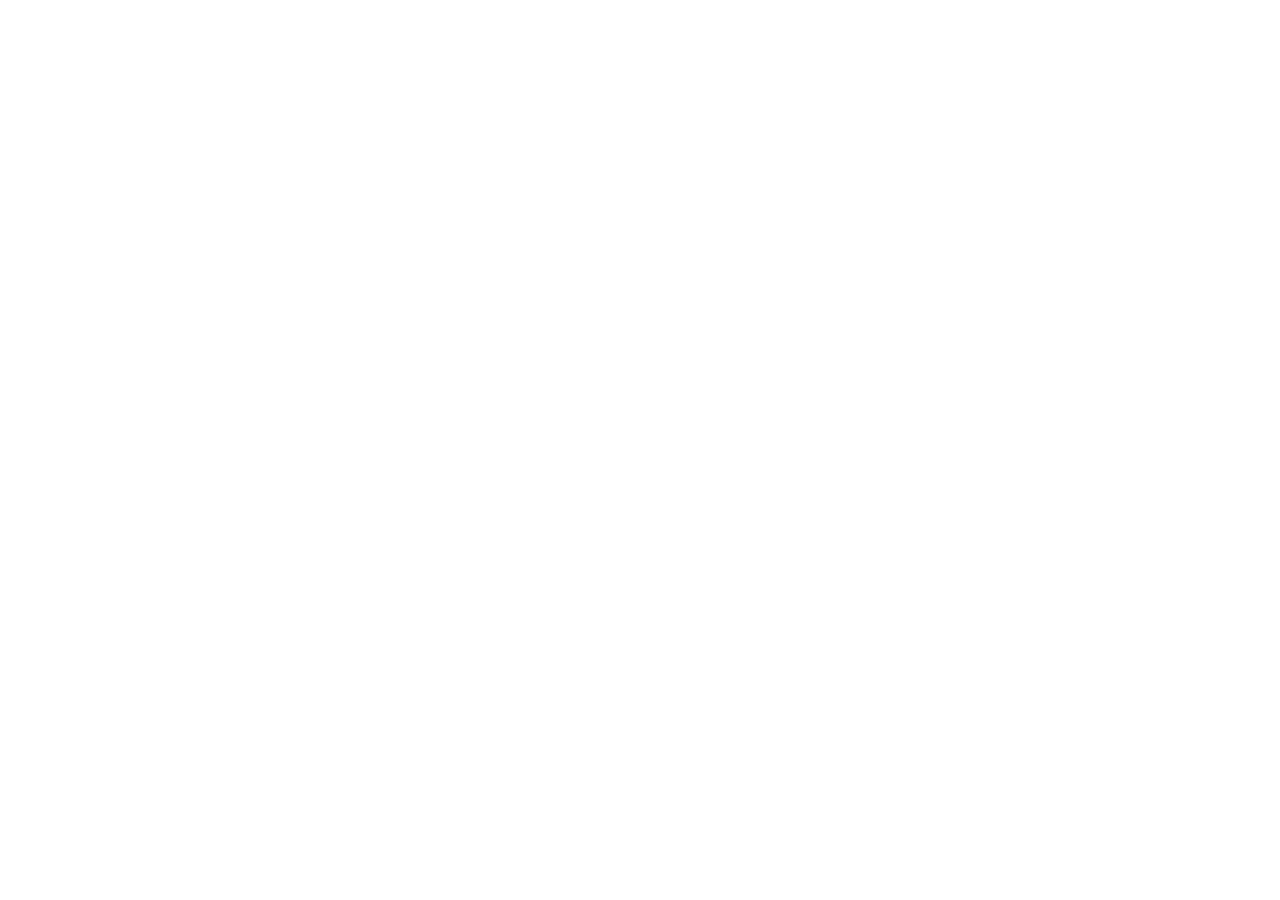
==== buildings.html @ e8b0f96b "site update" ====
<!DOCTYPE html>
<html lang="en">
<head>
    <meta charset="UTF-8">
    <meta name="viewport" content="width=device-width, initial-scale=1.0">
    <title>Super's Buildings</title>
    <link rel="stylesheet" href="stylesheet.css">
</head>
<body>
    
</body>
</html>
---- stylesheet.css ----
body {
  background-image: url(images/backgroundimage.jpg);
  background-size: cover;

}

@font-face {
    font-family: 'Myriad Apple';
    src: url('fonts/MyriadApple-Text.woff2') format('woff2'),
        url('fonts/MyriadApple-Text.woff') format('woff');
    font-weight: normal;
    font-style: normal;
    font-display: swap;
}

.button {
    background-color: rgba(216, 244, 255, 0.5);
    border-style: none;
    border-radius: 5px;
    text-decoration:none;
    box-shadow: 10px 5px 5px red;
}

a {
    text-decoration:none;
    font-family: "Myriad Apple";
    color: rgb(40, 42, 43);;

}
a:visited {
    color: rgb(40, 42, 43);;
}

#pagetitle {
    font-family: "Myriad Apple";
    font-weight: bold;
    
    color: rgb(40, 42, 43);
}
#subtitle {
    font-family: "Myriad Apple";
    font-weight: bold;
    font-size: 25px;
    color: rgb(40, 42, 43);
}
#text {
    font-family: "Myriad Apple";
    
    color: rgb(40, 42, 43);
}

.heading {
    display:grid;
    place-items:center;
    background-color:rgba(172, 232, 255, 0.5);
    border-color: rgba(255,255,255,0.6);
    border-style:solid;
    margin-bottom: 50px;
    margin-left: 600px;
    margin-right:600px;
    border-radius: 10px;
    padding:15px;

    
}
#about {
    text-align:center;
    background-color:rgba(172, 232, 255, 0.5);
    border-color: rgba(255,255,255,0.6);
    border-style:solid;
    margin-left: 600px;
    margin-right:600px;
    border-radius: 10px;
    padding:15px;
    margin-bottom: 50px;
}
#buildings {
    text-align:center;
    
    background-color:rgba(172, 232, 255, 0.8);
    border-color: rgba(255,255,255,0.6);
    
    border-style:solid;
    margin-left: 500px;
    margin-right:500px;
    border-radius: 10px;
}
#text {
    opacity: 1;
}
#image {
    width:700px;;
    height:auto;
    border-style:solid;
    border-color:rgba(255,255,255,0.6);
    border-radius:10px;
    margin-top: 10px;
}
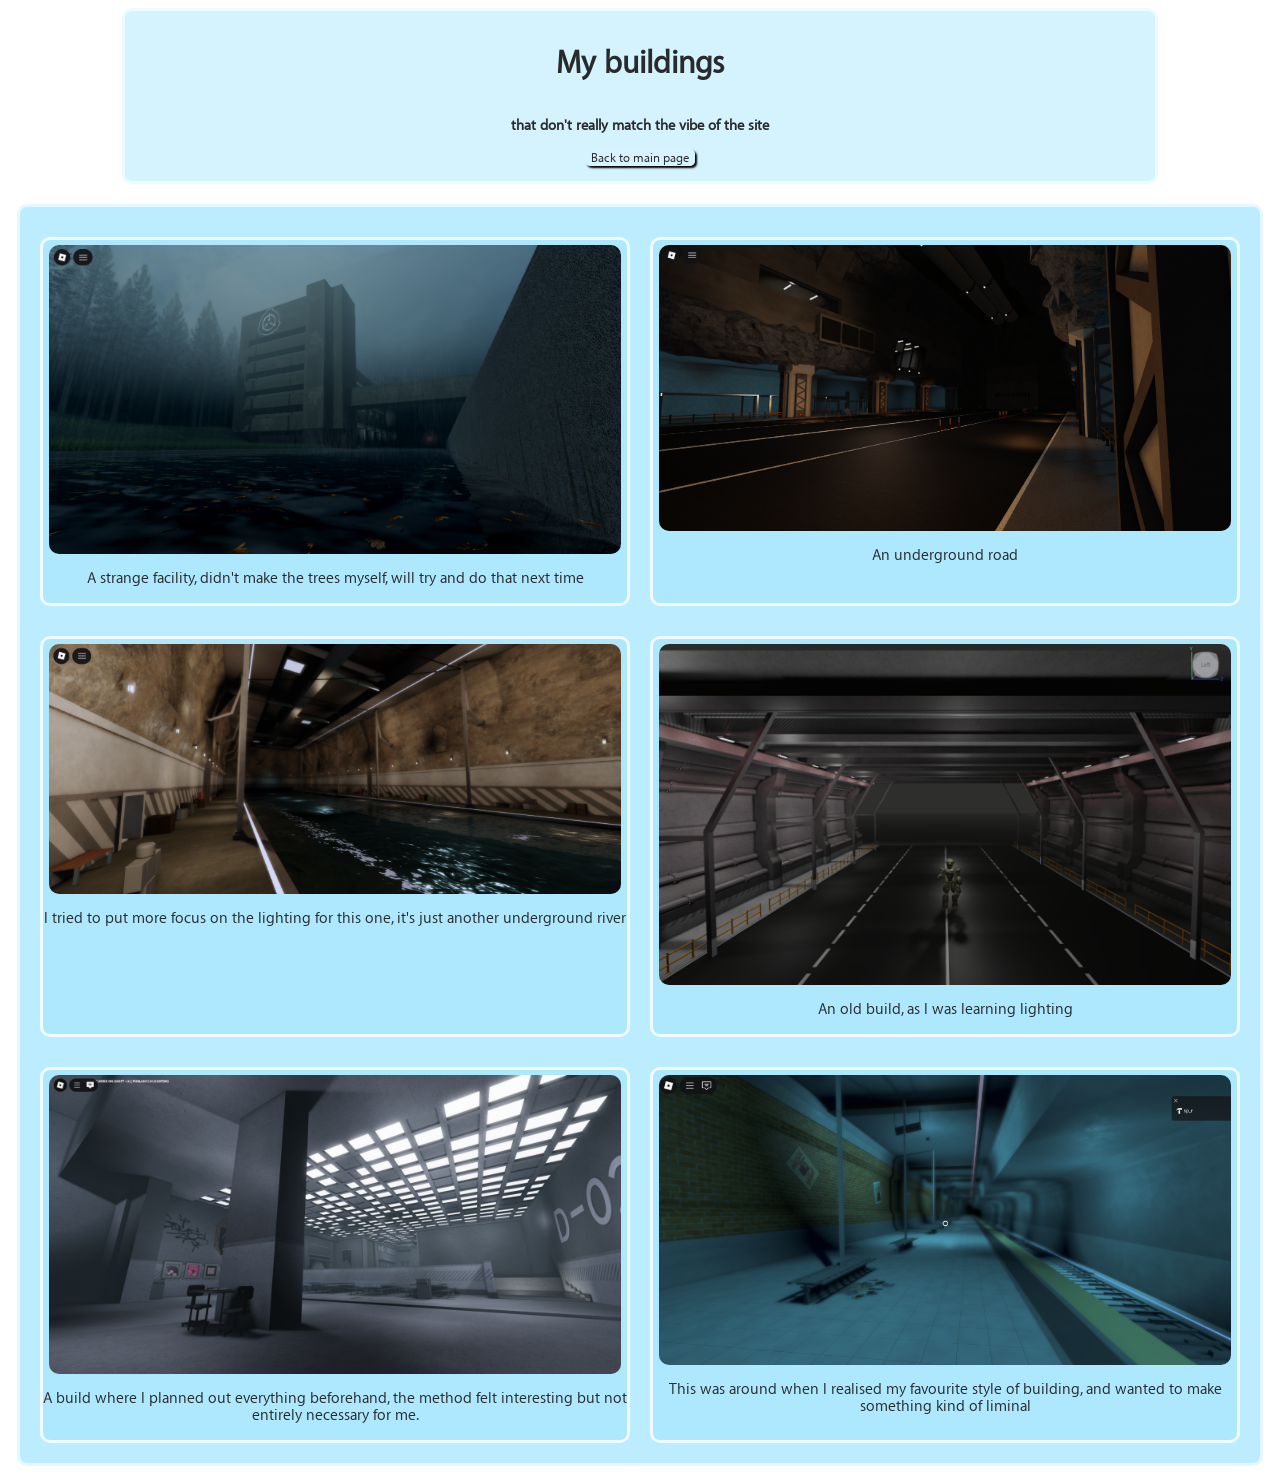
==== commit 9a988f29: "Buildings page, switchable sections An update adding a page with all my buildings, plus a way to swi" ====
--- a/buildings.html
+++ b/buildings.html
@@ -7,6 +7,46 @@
     <link rel="stylesheet" href="stylesheet.css">
 </head>
 <body>
-    
+    <header class="heading">
+        <h1 id="pagetitle">My buildings</h1>
+        <div class="whoami">
+            <p id="subtitle">that don't really match the vibe of the site</p>
+        </div>
+        <button class="button">
+            <a href="index.html">Back to main page</a>
+        </button>
+    </header>
+
+    <section id="buildings">
+        <div id="buildingsgrid">
+            <div class="cell">
+                <img class="gridimage" src="images/scpriver.webp">
+                <p id="text">A strange facility, didn't make the trees myself, will try and do that next time</p>
+            </div>
+            <div class="cell">
+                <img class="gridimage" src="images/scproadunderground.png">
+                <p id="text">An underground road</p>
+            </div>
+            <div class="cell">
+                <img class="gridimage" src="images/undergroundriver.png">
+                <p id="text">I tried to put more focus on the lighting for this one, it's just another underground river</p>
+            </div>
+            <div class="cell">
+                <img class="gridimage" src="images/olderscproad.webp">
+                <p id="text">An old build, as I was learning lighting</p>
+            </div>
+            <div class="cell">
+                <img class="gridimage" src="images/coolzonebuild.webp">
+                <p id="text">A build where I planned out everything beforehand, the method felt interesting but not entirely necessary for me.</p>
+            </div>
+            <div class="cell">
+                <img class="gridimage" src="images/subwaystationbuild.webp">
+                <p id="text">This was around when I realised my favourite style of building, and wanted to make something kind of liminal</p>
+            </div>
+        </div>
+    </section>
+
+
+
 </body>
 </html>
--- a/stylesheet.css
+++ b/stylesheet.css
@@ -18,8 +18,30 @@
     border-style: none;
     border-radius: 5px;
     text-decoration:none;
-    box-shadow: 10px 5px 5px red;
+    box-shadow: 2px 2px 2px black;
 }
+.button:hover {
+    box-shadow: 4px 4px 4px black;
+}
+.button:active {
+    box-shadow: 1px 1px 1px black;
+}
+
+#nextbutton {
+    background-color: rgba(216, 244, 255, 0.5);
+    border-style: none;
+    border-radius: 5px;
+    text-decoration:none;
+    box-shadow: 2px 2px 2px black;
+    font-family: "Myriad Apple";
+}
+#nextbutton:hover {
+    box-shadow: 4px 4px 4px black;
+}
+#nextbutton:active {
+    box-shadow: 1px 1px 1px black;
+}
+
 
 a {
     text-decoration:none;
@@ -40,7 +62,7 @@
 #subtitle {
     font-family: "Myriad Apple";
     font-weight: bold;
-    font-size: 25px;
+    font-size: 15px;
     color: rgb(40, 42, 43);
 }
 #text {
@@ -56,8 +78,9 @@
     border-color: rgba(255,255,255,0.6);
     border-style:solid;
     margin-bottom: 50px;
-    margin-left: 600px;
-    margin-right:600px;
+    max-width: 1000px;
+    margin: 0 auto;
+    margin-bottom: 20px;
     border-radius: 10px;
     padding:15px;
 
@@ -68,11 +91,10 @@
     background-color:rgba(172, 232, 255, 0.5);
     border-color: rgba(255,255,255,0.6);
     border-style:solid;
-    margin-left: 600px;
-    margin-right:600px;
+    max-width: 1000px;
+    margin: 0 auto;
     border-radius: 10px;
     padding:15px;
-    margin-bottom: 50px;
 }
 #buildings {
     text-align:center;
@@ -81,18 +103,88 @@
     border-color: rgba(255,255,255,0.6);
     
     border-style:solid;
-    margin-left: 500px;
-    margin-right:500px;
+    max-width: 1200px;
+    margin: 0 auto;
+    padding: 20px;
     border-radius: 10px;
+
+}
+
+#animating {
+    text-align:center;
+    
+    background-color:rgba(172, 232, 255, 0.8);
+    border-color: rgba(255,255,255,0.6);
+    
+    border-style:solid;
+    max-width: 1200px;
+    margin: 0 auto;
+    padding: 20px;
+    border-radius: 10px;
+
 }
 #text {
     opacity: 1;
 }
 #image {
-    width:700px;;
+    width:700px;
     height:auto;
     border-style:solid;
     border-color:rgba(255,255,255,0.6);
     border-radius:10px;
     margin-top: 10px;
+}
+
+.cell {
+    max-width: 50%;
+    height:auto;
+    border-style:solid;
+    border-color:rgba(255,255,255,0.8);
+    background-color:rgba(172, 232, 255, 0.9);
+    border-radius:10px;
+    margin-top: 10px;
+    display: block;
+    max-width: 100%;
+    align-items: center;
+}
+
+.gridimage {
+    max-width: 98%;
+    
+    height: auto;
+    display: block;
+    margin: 5px auto;
+    border-radius: 10px;
+}
+
+#buildingsgrid {
+    display:grid;
+    grid-template-columns: 1fr 1fr;
+    grid-gap: 20px;
+}
+
+.switcharea {
+    text-align:center;
+    
+    background-color:rgba(172, 232, 255, 0.8);
+    border-color: rgba(255,255,255,0.6);
+    
+    border-style:solid;
+    max-width: 500px;
+    margin: 20px auto;
+    padding: 20px;
+    border-radius: 10px;
+}
+
+.panel.active {
+    display:block;
+}
+.panel {
+    display:none;
+}
+
+#video {
+    width: auto;
+    height: 400px;
+    border-radius: 10px;
 }
